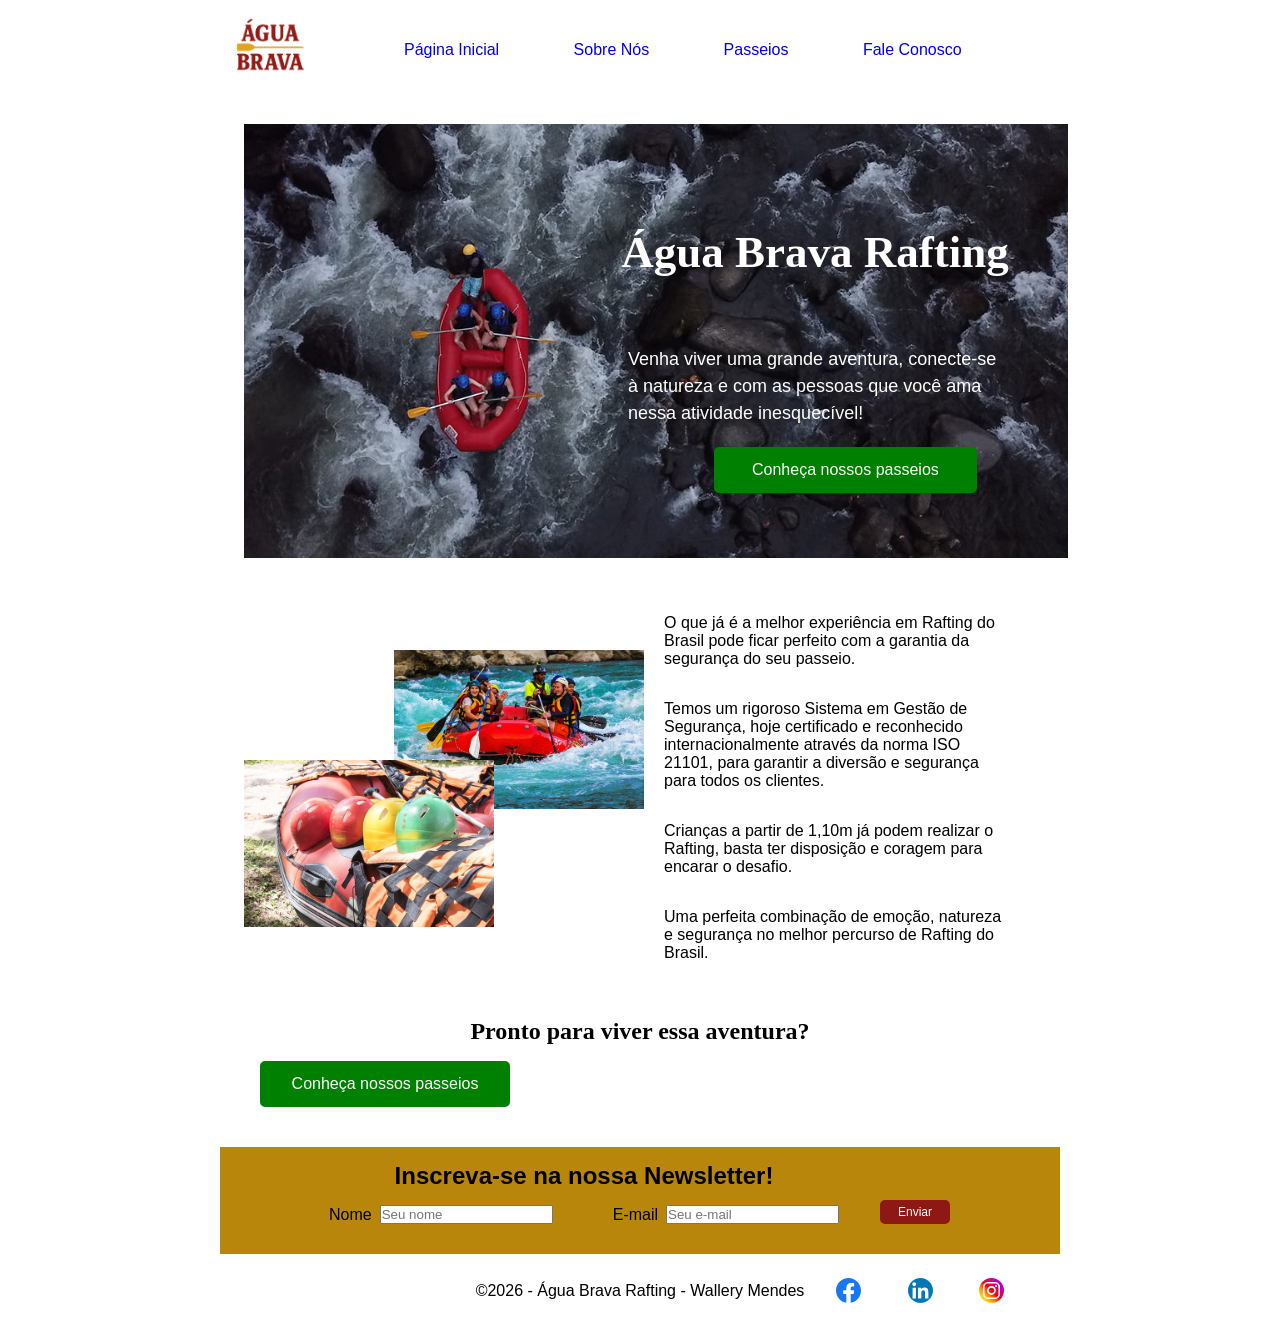
==== wwr/index.html @ d4198541 "indexwrr" ====
<!DOCTYPE html>
<html lang="pt-br">

<head>
    <meta charset="UTF-8">
    <meta name="viewport" content="width=device-width, initial-scale=1.0">
    <meta name="description"
      content="Descubra o rafting em rios e corredeiras. Empresa de rafting com passeios guiados, segurança, coletes salva-vidas e equipamentos completos.">
    <meta name="author" content="wallery trhysha Barbosa mendes">
    <title>Página inicial Água brava rafting </title>
    <link rel="stylesheet" href="estilos/rafting.css">
</head>

<body>

    <header>
        <img src="imagens/agua-brava-rafting.png" alt="logotipo agua brava rafting." width="100">

        <nav>

            <a href="index.html">Página Inicial</a>
            <a href="sobre.html">Sobre Nós</a>
            <a href="passeios.html">Passeios</a>
            <a href="contato.html">Fale Conosco</a>

        </nav>
    </header>
    <main>
        <div class="index">
            <article class="banner">
                <img src="imagens/rafting16.jpg" alt="pessoas praticando rafting">

                <div class="conteudo-index">
                    <h1> Água Brava Rafting</h1>
                    <p> Venha viver uma grande aventura, conecte-se à natureza e com as pessoas que
                        você
                        ama nessa atividade inesquecível!
                    </p>
                </div>
                <div class="botao-galeria">
                    <button type="button" onclick="window.location.href='passeios.html'">
                        Conheça nossos passeios

                    </button>
                </div>
            </article>

        </div>

        <section class="galeria-conteudo">
            <div class="galeria-index">
                <img src="imagens/rafting17.jpg" alt="rafting em corredeira" class="imagem-fundo" />
                <img src="imagens/rafting22.jpg" alt="materiais de segurança rafting"
                  class="imagem-frente" />
            </div>

            <div class="conteudo-coluna2">
                <p>
                    O que já é a melhor experiência em Rafting do Brasil pode ficar perfeito com a
                    garantia da segurança do seu passeio.
                </p>
                <p>
                    Temos um rigoroso Sistema em Gestão de Segurança, hoje certificado e reconhecido
                    internacionalmente através da norma ISO 21101, para garantir a diversão e
                    segurança
                    para todos os clientes.
                </p>
                <p>
                    Crianças a partir de 1,10m já podem realizar o Rafting, basta ter disposição e
                    coragem para encarar o desafio.
                </p>
                <p>
                    Uma perfeita combinação de emoção, natureza e segurança no melhor percurso de
                    Rafting do Brasil.
                </p>
            </div>
        </section>

        <section class="chamada-acao">
            <h2>Pronto para viver essa aventura?</h2>
            <button type="button" onclick="window.location.href='passeios.html'">
                Conheça nossos passeios
            </button>
        </section>
        <form class="newsletter">
            <fieldset>
                <legend>Inscreva-se na nossa Newsletter!</legend>
                <div class="item-formulario newsletter">

                    <label for="nome"> Nome</label>
                    <input type="text" id="nome" name="nome" placeholder="Seu nome" required>
                </div>
                <div class="item-formulario newsletter">
                    <label for="email">E-mail</label>
                    <input type="email" id="email" name="email" placeholder="Seu e-mail" required>
                </div>
            </fieldset>
            <button type="submit">Enviar</button>

        </form>
    </main>

    <footer>
        <p>©️2026 - Água Brava Rafting - Wallery Mendes </p>

        <nav class="redes-sociais">
            <a href="https://facebook.com" target="_blank">
                <img src="imagens/facebook.svg" alt="ícone do Facebook">
            </a>
            <a href="https://linkedin.com" target="_blank">
                <img src="imagens/linkedin.svg" alt="ícone do LinkedIn">
            </a>
            <a href="https://instagram.com" target="_blank">
                <img src="imagens/instagram.svg" alt="ícone do Instagram">
            </a>
        </nav>
    </footer>
</body>

</html>
---- wwr/estilos/rafting.css ----
:root {
    --fonte-body: "Arial";
    --cor-destaque2: #F27E7E;
    --fonte-titulo: "Times New Roman";
    --cor-primaria: #8e1813;
    --cor-secundaria: black;

}

* {
    margin: 0;
    padding: 0;
    box-sizing: border-box;
}

body {
    font-family: var(--fonte-body);
    color: var(--cor-secundaria);
}

header {
    display: grid;
    grid-template-columns: 150px 1fr;
    align-items: center;
    gap: 10px;

}

header,
main,
footer {
    width: 840px;
    margin: 0 auto;

}

h1,
h2 {
    font-family: var(--fonte-titulo);
    color: var(--cor-secundaria);
    text-align-last: center;
}

nav {
    display: flex;
    justify-content: space-around;
    align-items: center;
    margin: 16px 0;
    padding: 8px;
}

nav a {
    text-decoration: none;
    flex: 1 1 auto;
}

nav,
p,
section,
article {
    margin: 16px;
    padding: 8px;

}

.socialmedia a {
    text-decoration: none;
}

.hero {
    position: relative;
    margin-top: 10px;
}

.hero img {
    display: block;
    width: 100%;
    height: auto;
}

.hero h1 {
    position: absolute;
    top: 5%;
    width: 100%;
    padding: 16px;
    text-align: center;
    opacity: 0.7;
    background-color: var(--cor-destaque2);
    color: black;

}

.hero article {
    position: absolute;
    bottom: 20px;
    left: 0;
    width: 100%;
    margin: 0;
    padding: 20px 20px 5px 5px;
    text-align: center;
    background-color: var(--cor-primaria);
    box-sizing: border-box;
    color: #fff;

}

.hero article img {
    float: right;
    width: 125px;
    height: auto;
    margin-left: 15px;
    border: 1px solid #fff;
}

.historia-conteudo {
    display: grid;
    grid-template-columns: repeat(3, 1fr);
    gap: 20px;
}

.historia h2 {
    text-align: center;
    margin-bottom: 20px;
}

.historia-conteudo p:nth-of-type(1) {
    order: 1;
}

.historia-conteudo p:nth-of-type(2) {
    order: 3;
}

.historia-conteudo img {
    display: grid;
    order: 2;
    width: 200px;
    place-self: center;
}

.galeria {
    display: grid;
    grid-template-columns: repeat(5, 1fr);
    gap: 15px;
}

.galeria figure {
    display: flex;
    flex-direction: column;
    align-items: center;
    text-align: center;
    margin: 0;
}

.galeria img {
    width: 100px;
    background-color: #e0e0e0;
}

.galeria figcaption {
    display: flex;
    margin-top: 8px;
    font-size: 0.9rem;
    color: #333;
}

footer {
    display: grid;
    grid-template-columns: 1fr auto 1fr;
    align-items: center;
    width: 840px;

}

footer p {
    grid-column: 2;
    text-align: center;
    margin: 0;
}

footer .redes-sociais {
    display: flex;
    flex-direction: row;
    gap: 15px;
    align-items: center;

}

footer .redes-sociais img {
    width: 25px;
    height: 25px;
    display: block;
}

.container-mapa-form {
    display: grid;
    grid-template-columns: repeat(2, 1fr);
    flex-direction: row;
    padding: 20px;
}

fieldset {
    display: grid;
    grid-gap: .5rem;
    border: none;
}

.item-formulario {
    display: flex;
    align-items: flex-start;
    min-width: 100px;
    gap: 15px;
}

.coluna1 {
    grid-template-columns: 1fr 2fr;
    margin: 0.5rem 0;
}

.coluna2 {
    grid-template-columns: 1fr 2fr;
}

.container-radio-opcoes {
    display: flex;
    flex-direction: column;
    gap: 8px;
}

.contato h1 {
    font-size: 25px;
    font-family: Arial, Helvetica, sans-serif;
    font-weight: 300;
    margin: 0;
}

.contato p {
    font-size: 15px;
    text-align: center;
    font-weight: 700;
    margin: 0;

}

.galeria-contatos {
    display: grid;
    grid-template-columns: repeat(3, 1fr);
    gap: 15px;
}

.galeria-contatos img {
    width: 100px;

}

.galeria-contatos figure {
    display: flex;
    flex-direction: column;
    align-items: center;
    text-align: center;
    margin: 0;
    padding: 10px;
}

.galeria-contatos figcaption {
    display: flex;
    margin-top: 8px;
    font-size: 0.9rem;
    color: #333;
}

section.equipe-cargo {
    padding: 10px;
}

button {
    margin: 1rem;
    background-color: gainsboro;
    border: gray;
    border-radius: .5rem;
    padding: .60rem;
    font-size: 1rem;
    justify-self: center;
    width: 100%;
}

.banner {
    position: relative;
    width: 100%;
    height: 450px;
    overflow: hidden;

}

.banner img {
    width: 100%;
    height: 100%;
    object-fit: cover;
    display: block;
}

.conteudo-index {
    position: absolute;
    top: 90px;
    right: 30px;
    width: 55%;
    color: white;
    text-align: left;
    padding: 20px;
    font-family: var(--fonte-body);
}

.conteudo-index h1 {
    font-size: 45px;
    margin-bottom: 60px;
    color: white;
}

.conteudo-index p {
    font-size: 18px;
    line-height: 1.5;
    color: white;
}

.galeria-conteudo {
    display: grid;
    grid-template-columns: 1fr 1fr;
    font-family: var(--fonte-body);

}

.galeria-index {
    position: relative;
}

.botao-galeria {
    position: absolute;
    top: 70%;
    left: 55%;
    z-index: 2;
}

.botao-galeria button {
    background-color: green;
    color: white;
    border: 2px solid green;
    padding: 12px 20px;
    border-radius: 5px;
    cursor: pointer;
}

.imagem-fundo {
    width: 250px;
    position: absolute;
    left: 150px;
    top: 60px;
}

.imagem-frente {
    width: 250px;
    position: relative;
    top: 170px;
}

.chamada-acao button {
    display: flex;
    background-color: green;
    color: white;
    border: 2px solid green;
    padding: 12px 20px;
    border-radius: 5px;
    width: 250px;
    text-align: center;
    justify-content: center;
}

.newsletter {
    display: flex;
    align-items: flex-end;
    justify-content: center;
    gap: 10px;
    flex-wrap: wrap;
    background-color: darkgoldenrod;
    padding: 15px;
}

.newsletter fieldset {
    display: flex;
    align-items: flex-end;
    gap: 30px;
}

.newsletter .item-formulario {
    display: flex;
    flex-direction: row;
    align-items: center;
    gap: 8px;
}

.newsletter button {
    display: flex;
    justify-content: center;
    background-color: var(--cor-primaria);
    color: white;
    border: 2px solid var(--cor-primaria);
    margin-bottom: 15px;
    padding: 3px 5px;
    border-radius: 5px;
    width: 70px;
    font-size: 12px;
    align-self: flex-end;
}

.newsletter legend {
    font-size: 24px;
    font-weight: bold;
    text-align: center;
}
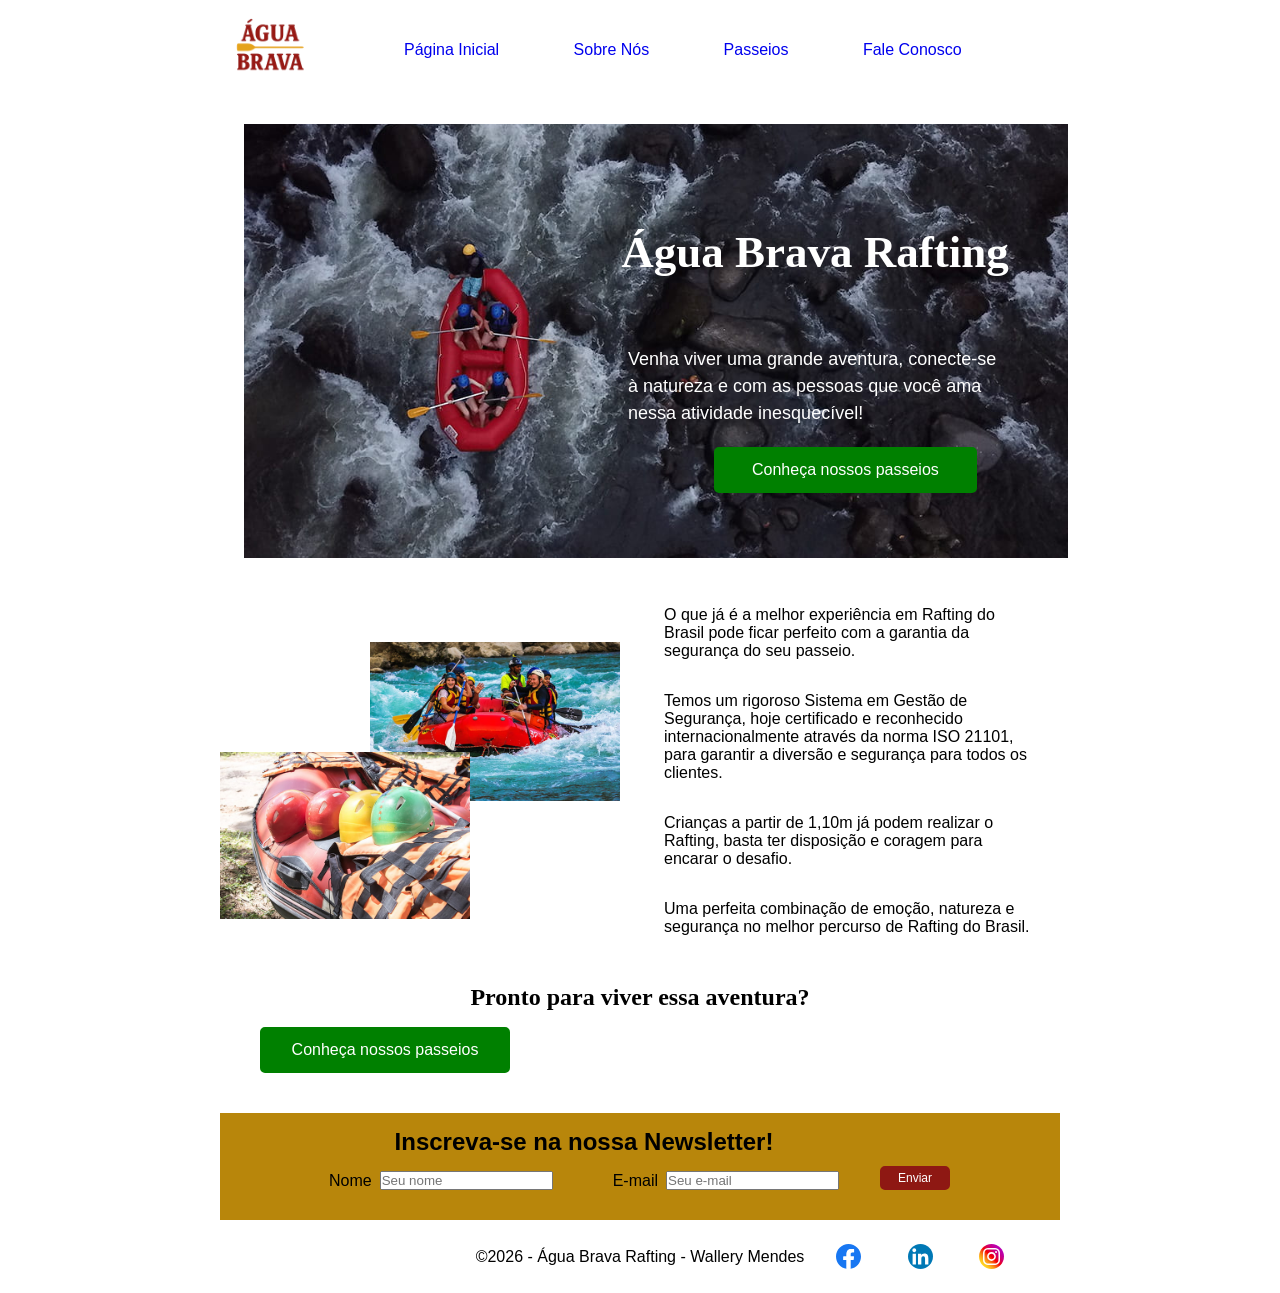
==== commit 9b6d30a4: "atu" ====
--- a/wwr/index.html
+++ b/wwr/index.html
@@ -47,11 +47,11 @@
 
         </div>
 
-        <section class="galeria-conteudo">
+        <div class="galeria-conteudo">
             <div class="galeria-index">
-                <img src="imagens/rafting17.jpg" alt="rafting em corredeira" class="imagem-fundo" />
+                <img src="imagens/rafting17.jpg" alt="rafting em corredeira" class="imagem-fundo">
                 <img src="imagens/rafting22.jpg" alt="materiais de segurança rafting"
-                  class="imagem-frente" />
+                  class="imagem-frente">
             </div>
 
             <div class="conteudo-coluna2">
@@ -74,7 +74,7 @@
                     Rafting do Brasil.
                 </p>
             </div>
-        </section>
+        </div>
 
         <section class="chamada-acao">
             <h2>Pronto para viver essa aventura?</h2>
